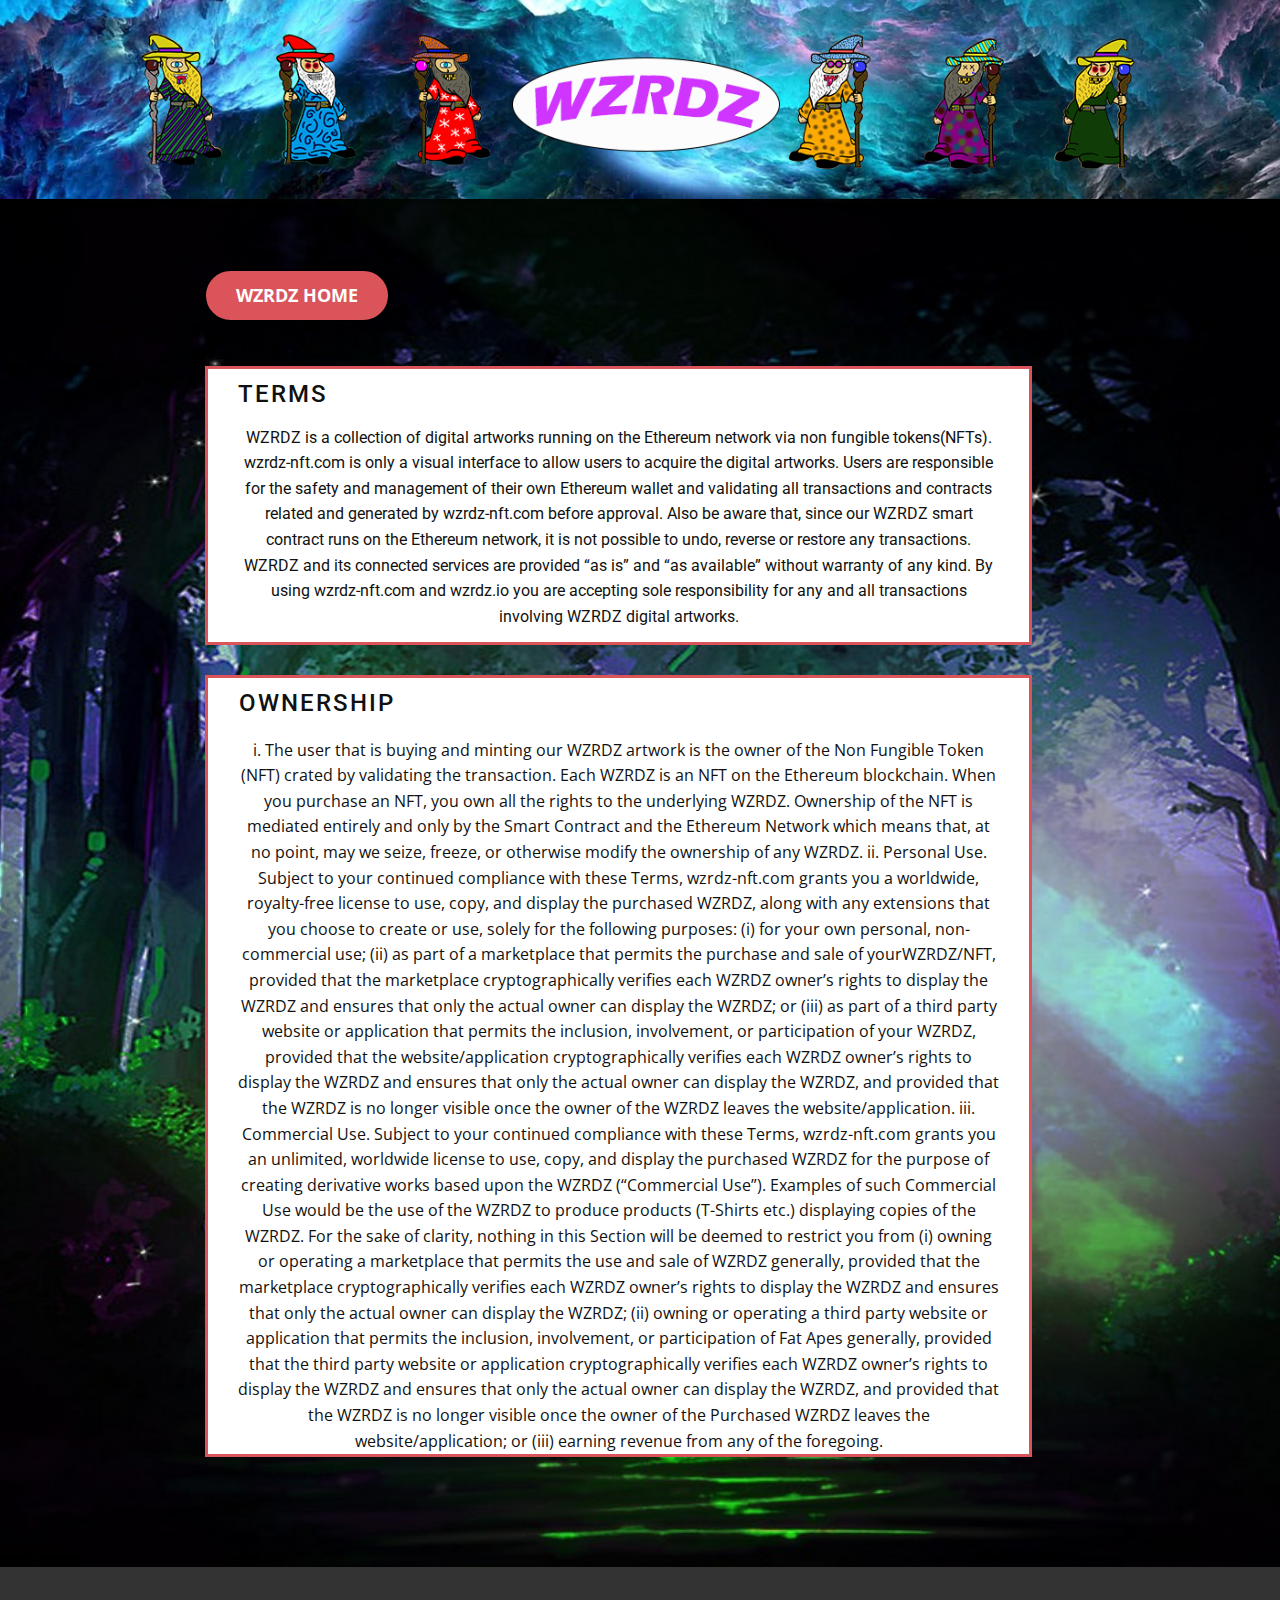
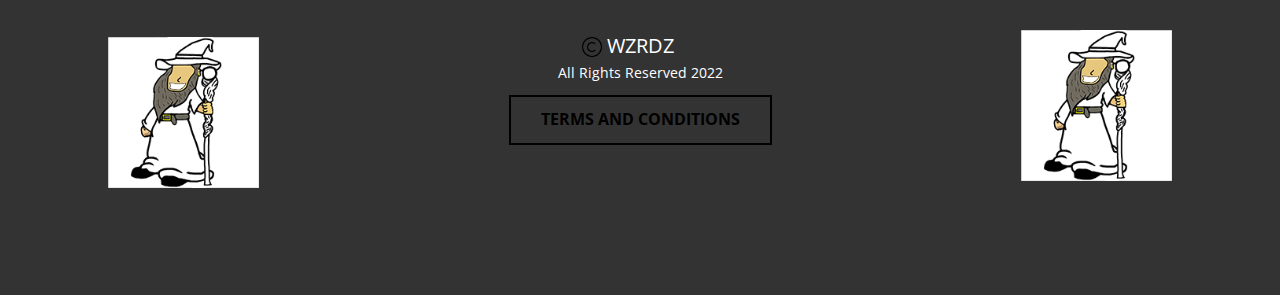
==== Terms-and-Conditions.html @ 29d7801a "Add files via upload" ====
<!DOCTYPE html>
<html style="font-size: 16px;">
  <head>
    <meta name="viewport" content="width=device-width, initial-scale=1.0">
    <meta charset="utf-8">
    <meta name="keywords" content="">
    <meta name="description" content="Home of the WZRDZ NFT collection.">
    <meta name="page_type" content="np-template-header-footer-from-plugin">
    <title>Terms and Conditions</title>
    <link rel="stylesheet" href="nicepage.css" media="screen">
<link rel="stylesheet" href="Terms-and-Conditions.css" media="screen">
    <script class="u-script" type="text/javascript" src="jquery.js" defer=""></script>
    <script class="u-script" type="text/javascript" src="nicepage.js" defer=""></script>
    <link rel="icon" href="images/favicon1.png">
    <link id="u-theme-google-font" rel="stylesheet" href="https://fonts.googleapis.com/css?family=Roboto:100,100i,300,300i,400,400i,500,500i,700,700i,900,900i|Open+Sans:300,300i,400,400i,600,600i,700,700i,800,800i">
    
    
    <script type="application/ld+json">{
		"@context": "http://schema.org",
		"@type": "Organization",
		"name": "WZRDZ - NFT"
}</script>
    <meta name="theme-color" content="#478ac9">
    <meta property="og:title" content="Terms and Conditions">
    <meta property="og:description" content="Home of the WZRDZ NFT collection.">
    <meta property="og:type" content="website">
  </head>
  <body class="u-body"><header class="u-clearfix u-header u-image u-header" id="sec-e97d" data-image-width="1400" data-image-height="400"><div class="u-align-left u-clearfix u-sheet u-sheet-1"></div></header>
    <section class="u-align-center u-clearfix u-image u-section-1" id="sec-d2c5" data-image-width="1920" data-image-height="1200">
      <div class="u-clearfix u-sheet u-sheet-1">
        <a href="WZRDZ.html" data-page-id="394724669" class="u-border-2 u-border-black u-border-hover-grey-15 u-btn u-btn-round u-button-style u-palette-2-base u-radius-42 u-btn-1">WZRDZ HOME<span style="font-weight: 700;"></span>
        </a>
        <div class="u-border-3 u-border-palette-2-base u-container-style u-group u-white u-group-1">
          <div class="u-container-layout u-container-layout-1">
            <h6 class="u-align-center u-text u-text-1">TERMS</h6>
            <h2 class="u-align-center u-text u-text-2"> WZRDZ is a collection of digital artworks running on the Ethereum network via non fungible tokens(NFTs). wzrdz-nft.com is only a visual interface to allow users to acquire the digital artworks. Users are responsible for the safety and management of their own Ethereum wallet and validating all transactions and contracts related and generated by wzrdz-nft.com before approval. Also be aware that, since our WZRDZ smart contract runs on the Ethereum network, it is not possible to undo, reverse or restore any transactions. WZRDZ and its connected services are provided “as is” and “as available” without warranty of any kind. By using wzrdz-nft.com and wzrdz.io you are accepting sole responsibility for any and all transactions involving WZRDZ digital artworks.</h2>
          </div>
        </div>
        <div class="u-border-3 u-border-palette-2-base u-container-style u-group u-white u-group-2">
          <div class="u-container-layout u-container-layout-2">
            <h6 class="u-align-center u-text u-text-3">OWNERSHIP</h6>
            <p class="u-align-center u-text u-text-4">i. The user that is buying and minting our WZRDZ artwork is the owner of the Non Fungible Token (NFT) crated by validating the transaction. Each WZRDZ is an NFT on the Ethereum blockchain. When you purchase an NFT, you own all the rights to the underlying WZRDZ. Ownership of the NFT is mediated entirely and only by the Smart Contract and the Ethereum Network which means that, at no point, may we seize, freeze, or otherwise modify the ownership of any WZRDZ. ii. Personal Use. Subject to your continued compliance with these Terms, wzrdz-nft.com grants you a worldwide, royalty-free license to use, copy, and display the purchased WZRDZ, along with any extensions that you choose to create or use, solely for the following purposes: (i) for your own personal, non-commercial use; (ii) as part of a marketplace that permits the purchase and sale of yourWZRDZ/NFT, provided that the marketplace cryptographically verifies each WZRDZ owner’s rights to display the WZRDZ and ensures that only the actual owner can display the WZRDZ; or (iii) as part of a third party website or application that permits the inclusion, involvement, or participation of your WZRDZ, provided that the website/application cryptographically verifies each WZRDZ owner’s rights to display the WZRDZ and ensures that only the actual owner can display the WZRDZ, and provided that the WZRDZ is no longer visible once the owner of the WZRDZ leaves the website/application. iii. Commercial Use. Subject to your continued compliance with these Terms, wzrdz-nft.com grants you an unlimited, worldwide license to use, copy, and display the purchased WZRDZ for the purpose of creating derivative works based upon the WZRDZ (“Commercial Use”). Examples of such Commercial Use would be the use of the WZRDZ to produce products (T-Shirts etc.) displaying copies of the WZRDZ. For the sake of clarity, nothing in this Section will be deemed to restrict you from (i) owning or operating a marketplace that permits the use and sale of WZRDZ generally, provided that the marketplace cryptographically verifies each WZRDZ owner’s rights to display the WZRDZ and ensures that only the actual owner can display the WZRDZ; (ii) owning or operating a third party website or application that permits the inclusion, involvement, or participation of Fat Apes generally, provided that the third party website or application cryptographically verifies each WZRDZ owner’s rights to display the WZRDZ and ensures that only the actual owner can display the WZRDZ, and provided that the WZRDZ is no longer visible once the owner of the Purchased WZRDZ leaves the website/application; or (iii) earning revenue from any of the foregoing.</p>
          </div>
        </div>
      </div>
    </section>
    
    
    <footer class="u-align-center u-clearfix u-footer u-grey-80 u-footer" id="sec-9718"><div class="u-clearfix u-sheet u-sheet-1">
        <p class="u-small-text u-text u-text-variant u-text-1">
          <span style="font-size: 1.25rem;">WZRDZ</span>
          <br>All Rights Reserved 2022
        </p><span class="u-file-icon u-icon u-icon-1"><img src="images/2088619.png" alt=""></span>
        <img class="u-hidden-xs u-image u-image-default u-preserve-proportions u-image-1" src="images/192.png" alt="" data-image-width="192" data-image-height="192">
        <img class="u-image u-image-default u-preserve-proportions u-image-2" src="images/192.png" alt="" data-image-width="192" data-image-height="192">
        <a href="Terms-and-Conditions.html" data-page-id="707819639" class="u-border-2 u-border-black u-btn u-button-style u-hover-black u-none u-text-black u-text-hover-white u-btn-1">TERMS AND CONDITIONS</a>
      </div></footer>
  </body>
</html>
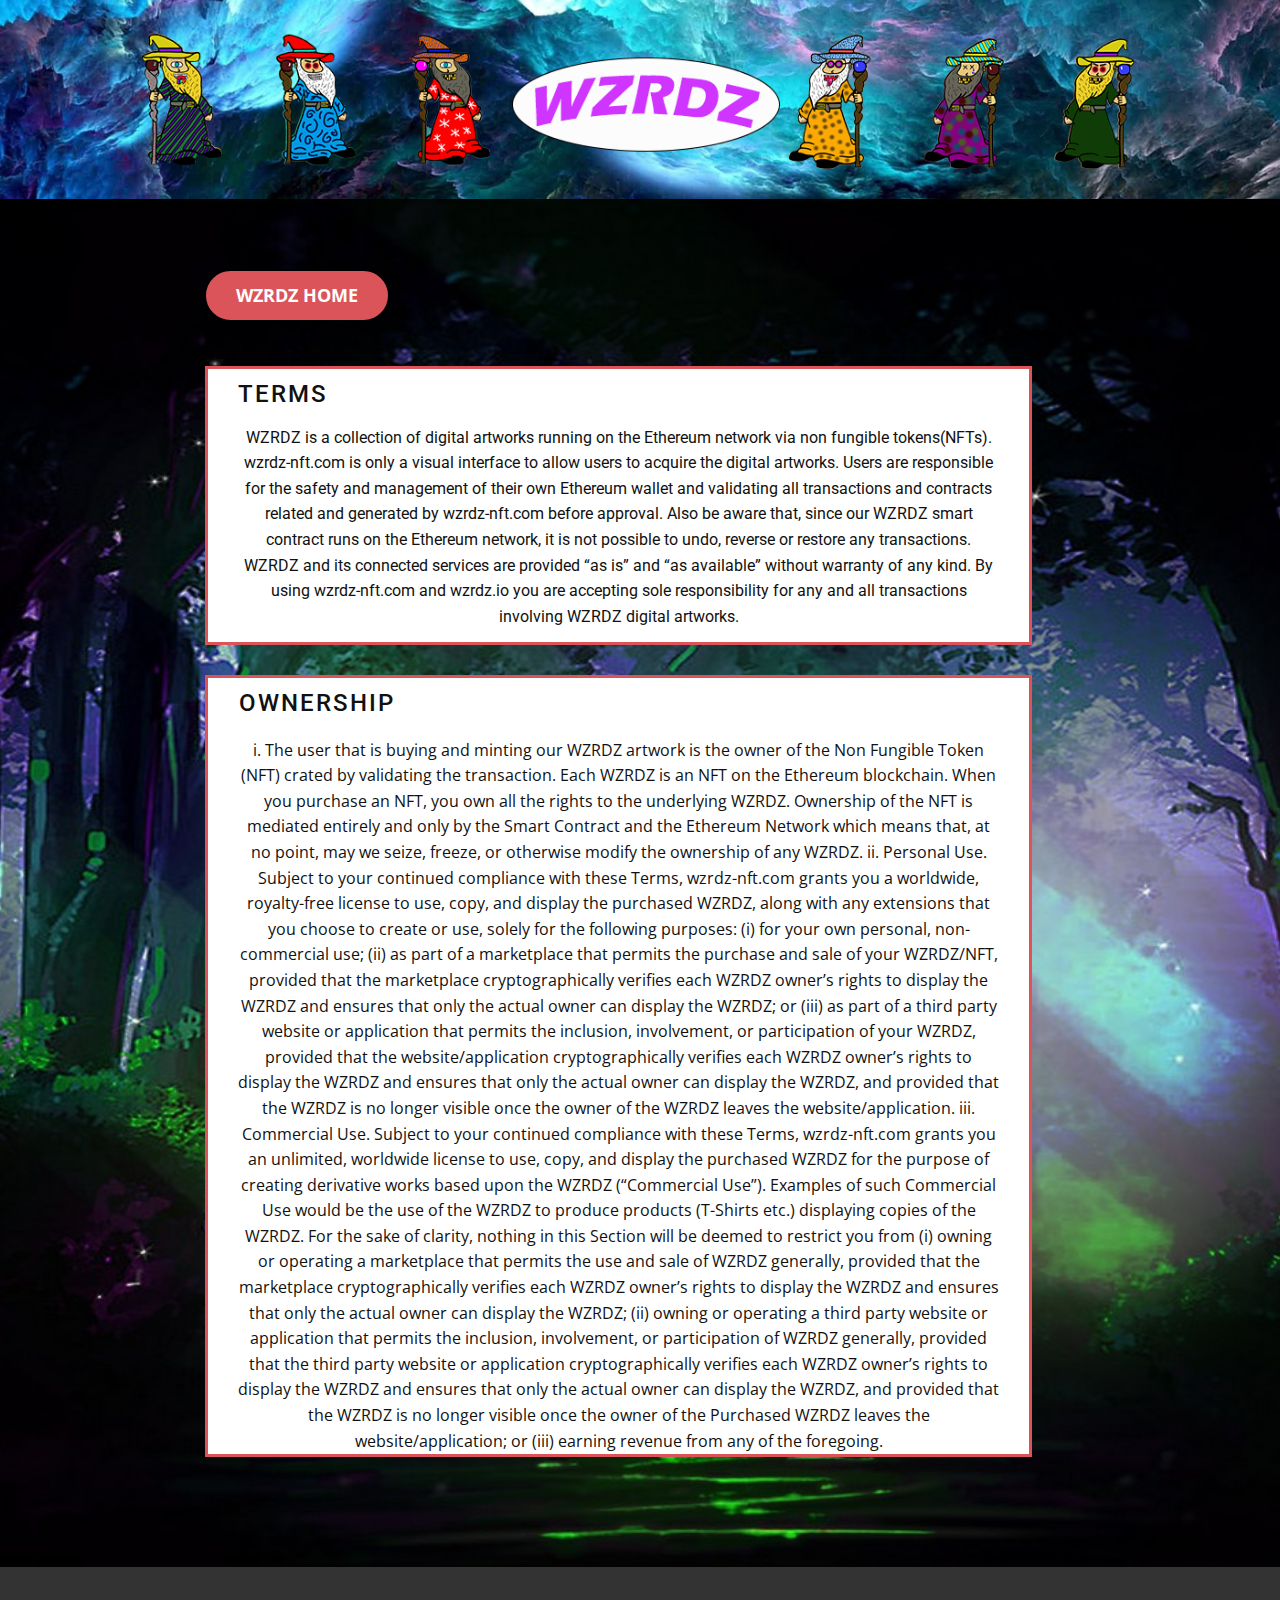
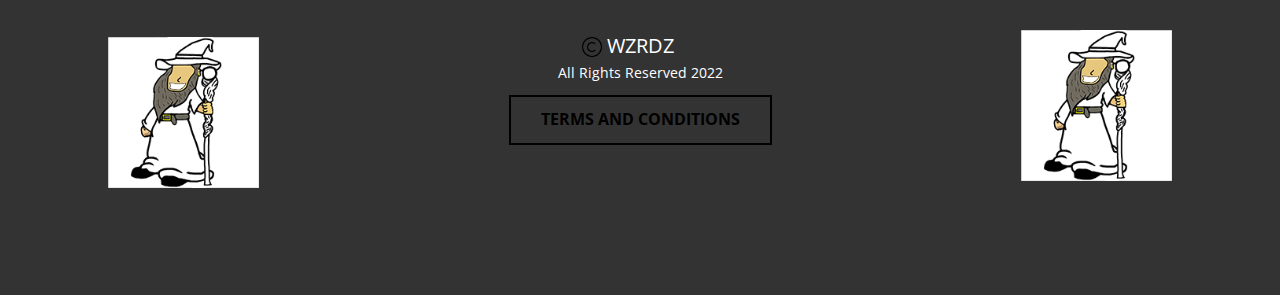
==== commit 68b3f44c: "Update Terms-and-Conditions.html" ====
--- a/Terms-and-Conditions.html
+++ b/Terms-and-Conditions.html
@@ -39,7 +39,7 @@
         <div class="u-border-3 u-border-palette-2-base u-container-style u-group u-white u-group-2">
           <div class="u-container-layout u-container-layout-2">
             <h6 class="u-align-center u-text u-text-3">OWNERSHIP</h6>
-            <p class="u-align-center u-text u-text-4">i. The user that is buying and minting our WZRDZ artwork is the owner of the Non Fungible Token (NFT) crated by validating the transaction. Each WZRDZ is an NFT on the Ethereum blockchain. When you purchase an NFT, you own all the rights to the underlying WZRDZ. Ownership of the NFT is mediated entirely and only by the Smart Contract and the Ethereum Network which means that, at no point, may we seize, freeze, or otherwise modify the ownership of any WZRDZ. ii. Personal Use. Subject to your continued compliance with these Terms, wzrdz-nft.com grants you a worldwide, royalty-free license to use, copy, and display the purchased WZRDZ, along with any extensions that you choose to create or use, solely for the following purposes: (i) for your own personal, non-commercial use; (ii) as part of a marketplace that permits the purchase and sale of yourWZRDZ/NFT, provided that the marketplace cryptographically verifies each WZRDZ owner’s rights to display the WZRDZ and ensures that only the actual owner can display the WZRDZ; or (iii) as part of a third party website or application that permits the inclusion, involvement, or participation of your WZRDZ, provided that the website/application cryptographically verifies each WZRDZ owner’s rights to display the WZRDZ and ensures that only the actual owner can display the WZRDZ, and provided that the WZRDZ is no longer visible once the owner of the WZRDZ leaves the website/application. iii. Commercial Use. Subject to your continued compliance with these Terms, wzrdz-nft.com grants you an unlimited, worldwide license to use, copy, and display the purchased WZRDZ for the purpose of creating derivative works based upon the WZRDZ (“Commercial Use”). Examples of such Commercial Use would be the use of the WZRDZ to produce products (T-Shirts etc.) displaying copies of the WZRDZ. For the sake of clarity, nothing in this Section will be deemed to restrict you from (i) owning or operating a marketplace that permits the use and sale of WZRDZ generally, provided that the marketplace cryptographically verifies each WZRDZ owner’s rights to display the WZRDZ and ensures that only the actual owner can display the WZRDZ; (ii) owning or operating a third party website or application that permits the inclusion, involvement, or participation of Fat Apes generally, provided that the third party website or application cryptographically verifies each WZRDZ owner’s rights to display the WZRDZ and ensures that only the actual owner can display the WZRDZ, and provided that the WZRDZ is no longer visible once the owner of the Purchased WZRDZ leaves the website/application; or (iii) earning revenue from any of the foregoing.</p>
+            <p class="u-align-center u-text u-text-4">i. The user that is buying and minting our WZRDZ artwork is the owner of the Non Fungible Token (NFT) crated by validating the transaction. Each WZRDZ is an NFT on the Ethereum blockchain. When you purchase an NFT, you own all the rights to the underlying WZRDZ. Ownership of the NFT is mediated entirely and only by the Smart Contract and the Ethereum Network which means that, at no point, may we seize, freeze, or otherwise modify the ownership of any WZRDZ. ii. Personal Use. Subject to your continued compliance with these Terms, wzrdz-nft.com grants you a worldwide, royalty-free license to use, copy, and display the purchased WZRDZ, along with any extensions that you choose to create or use, solely for the following purposes: (i) for your own personal, non-commercial use; (ii) as part of a marketplace that permits the purchase and sale of your WZRDZ/NFT, provided that the marketplace cryptographically verifies each WZRDZ owner’s rights to display the WZRDZ and ensures that only the actual owner can display the WZRDZ; or (iii) as part of a third party website or application that permits the inclusion, involvement, or participation of your WZRDZ, provided that the website/application cryptographically verifies each WZRDZ owner’s rights to display the WZRDZ and ensures that only the actual owner can display the WZRDZ, and provided that the WZRDZ is no longer visible once the owner of the WZRDZ leaves the website/application. iii. Commercial Use. Subject to your continued compliance with these Terms, wzrdz-nft.com grants you an unlimited, worldwide license to use, copy, and display the purchased WZRDZ for the purpose of creating derivative works based upon the WZRDZ (“Commercial Use”). Examples of such Commercial Use would be the use of the WZRDZ to produce products (T-Shirts etc.) displaying copies of the WZRDZ. For the sake of clarity, nothing in this Section will be deemed to restrict you from (i) owning or operating a marketplace that permits the use and sale of WZRDZ generally, provided that the marketplace cryptographically verifies each WZRDZ owner’s rights to display the WZRDZ and ensures that only the actual owner can display the WZRDZ; (ii) owning or operating a third party website or application that permits the inclusion, involvement, or participation of WZRDZ generally, provided that the third party website or application cryptographically verifies each WZRDZ owner’s rights to display the WZRDZ and ensures that only the actual owner can display the WZRDZ, and provided that the WZRDZ is no longer visible once the owner of the Purchased WZRDZ leaves the website/application; or (iii) earning revenue from any of the foregoing.</p>
           </div>
         </div>
       </div>
@@ -56,4 +56,4 @@
         <a href="Terms-and-Conditions.html" data-page-id="707819639" class="u-border-2 u-border-black u-btn u-button-style u-hover-black u-none u-text-black u-text-hover-white u-btn-1">TERMS AND CONDITIONS</a>
       </div></footer>
   </body>
-</html>+</html>
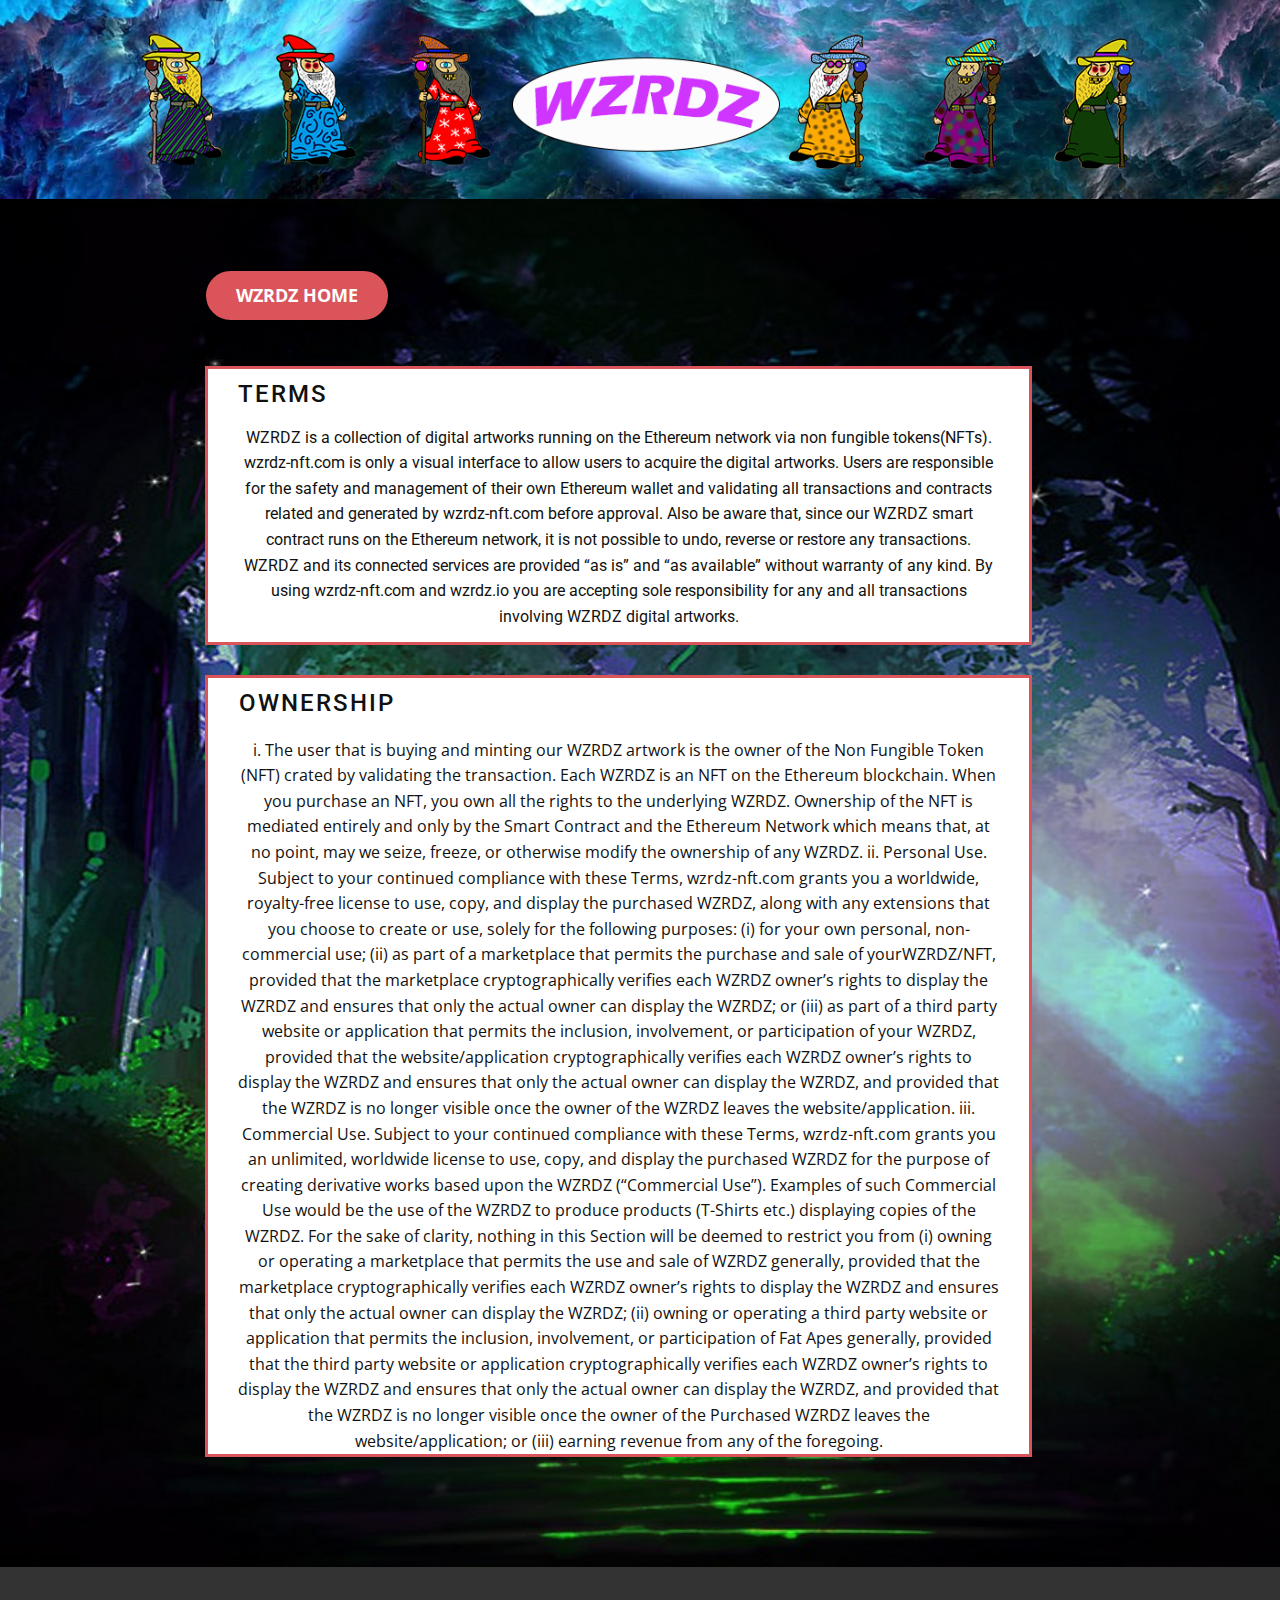
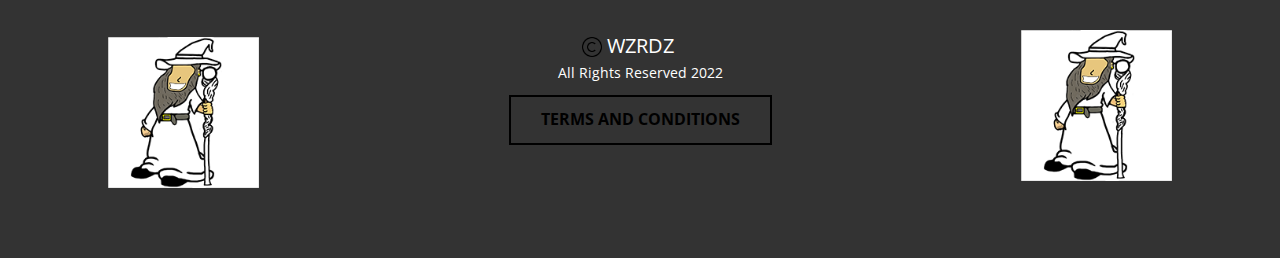
==== commit eeb92ce6: "Add files via upload" ====
--- a/Terms-and-Conditions.html
+++ b/Terms-and-Conditions.html
@@ -39,7 +39,7 @@
         <div class="u-border-3 u-border-palette-2-base u-container-style u-group u-white u-group-2">
           <div class="u-container-layout u-container-layout-2">
             <h6 class="u-align-center u-text u-text-3">OWNERSHIP</h6>
-            <p class="u-align-center u-text u-text-4">i. The user that is buying and minting our WZRDZ artwork is the owner of the Non Fungible Token (NFT) crated by validating the transaction. Each WZRDZ is an NFT on the Ethereum blockchain. When you purchase an NFT, you own all the rights to the underlying WZRDZ. Ownership of the NFT is mediated entirely and only by the Smart Contract and the Ethereum Network which means that, at no point, may we seize, freeze, or otherwise modify the ownership of any WZRDZ. ii. Personal Use. Subject to your continued compliance with these Terms, wzrdz-nft.com grants you a worldwide, royalty-free license to use, copy, and display the purchased WZRDZ, along with any extensions that you choose to create or use, solely for the following purposes: (i) for your own personal, non-commercial use; (ii) as part of a marketplace that permits the purchase and sale of your WZRDZ/NFT, provided that the marketplace cryptographically verifies each WZRDZ owner’s rights to display the WZRDZ and ensures that only the actual owner can display the WZRDZ; or (iii) as part of a third party website or application that permits the inclusion, involvement, or participation of your WZRDZ, provided that the website/application cryptographically verifies each WZRDZ owner’s rights to display the WZRDZ and ensures that only the actual owner can display the WZRDZ, and provided that the WZRDZ is no longer visible once the owner of the WZRDZ leaves the website/application. iii. Commercial Use. Subject to your continued compliance with these Terms, wzrdz-nft.com grants you an unlimited, worldwide license to use, copy, and display the purchased WZRDZ for the purpose of creating derivative works based upon the WZRDZ (“Commercial Use”). Examples of such Commercial Use would be the use of the WZRDZ to produce products (T-Shirts etc.) displaying copies of the WZRDZ. For the sake of clarity, nothing in this Section will be deemed to restrict you from (i) owning or operating a marketplace that permits the use and sale of WZRDZ generally, provided that the marketplace cryptographically verifies each WZRDZ owner’s rights to display the WZRDZ and ensures that only the actual owner can display the WZRDZ; (ii) owning or operating a third party website or application that permits the inclusion, involvement, or participation of WZRDZ generally, provided that the third party website or application cryptographically verifies each WZRDZ owner’s rights to display the WZRDZ and ensures that only the actual owner can display the WZRDZ, and provided that the WZRDZ is no longer visible once the owner of the Purchased WZRDZ leaves the website/application; or (iii) earning revenue from any of the foregoing.</p>
+            <p class="u-align-center u-text u-text-4">i. The user that is buying and minting our WZRDZ artwork is the owner of the Non Fungible Token (NFT) crated by validating the transaction. Each WZRDZ is an NFT on the Ethereum blockchain. When you purchase an NFT, you own all the rights to the underlying WZRDZ. Ownership of the NFT is mediated entirely and only by the Smart Contract and the Ethereum Network which means that, at no point, may we seize, freeze, or otherwise modify the ownership of any WZRDZ. ii. Personal Use. Subject to your continued compliance with these Terms, wzrdz-nft.com grants you a worldwide, royalty-free license to use, copy, and display the purchased WZRDZ, along with any extensions that you choose to create or use, solely for the following purposes: (i) for your own personal, non-commercial use; (ii) as part of a marketplace that permits the purchase and sale of yourWZRDZ/NFT, provided that the marketplace cryptographically verifies each WZRDZ owner’s rights to display the WZRDZ and ensures that only the actual owner can display the WZRDZ; or (iii) as part of a third party website or application that permits the inclusion, involvement, or participation of your WZRDZ, provided that the website/application cryptographically verifies each WZRDZ owner’s rights to display the WZRDZ and ensures that only the actual owner can display the WZRDZ, and provided that the WZRDZ is no longer visible once the owner of the WZRDZ leaves the website/application. iii. Commercial Use. Subject to your continued compliance with these Terms, wzrdz-nft.com grants you an unlimited, worldwide license to use, copy, and display the purchased WZRDZ for the purpose of creating derivative works based upon the WZRDZ (“Commercial Use”). Examples of such Commercial Use would be the use of the WZRDZ to produce products (T-Shirts etc.) displaying copies of the WZRDZ. For the sake of clarity, nothing in this Section will be deemed to restrict you from (i) owning or operating a marketplace that permits the use and sale of WZRDZ generally, provided that the marketplace cryptographically verifies each WZRDZ owner’s rights to display the WZRDZ and ensures that only the actual owner can display the WZRDZ; (ii) owning or operating a third party website or application that permits the inclusion, involvement, or participation of Fat Apes generally, provided that the third party website or application cryptographically verifies each WZRDZ owner’s rights to display the WZRDZ and ensures that only the actual owner can display the WZRDZ, and provided that the WZRDZ is no longer visible once the owner of the Purchased WZRDZ leaves the website/application; or (iii) earning revenue from any of the foregoing.</p>
           </div>
         </div>
       </div>
@@ -56,4 +56,4 @@
         <a href="Terms-and-Conditions.html" data-page-id="707819639" class="u-border-2 u-border-black u-btn u-button-style u-hover-black u-none u-text-black u-text-hover-white u-btn-1">TERMS AND CONDITIONS</a>
       </div></footer>
   </body>
-</html>
+</html>--- a/nicepage.css
+++ b/nicepage.css
@@ -34936,10 +34936,14 @@
 }
 @media (max-width: 1199px) {
   .u-header .u-sheet-1 {
-    min-height: 80px;
-  }
-}
-
+    min-height: 115px;
+  }
+}
+@media (max-width: 991px) {
+  .u-header .u-sheet-1 {
+    min-height: 109px;
+  }
+}
 @media (max-width: 767px) {
   .u-header .u-sheet-1 {
     min-height: 95px;
@@ -34955,7 +34959,7 @@
 }
 
 .u-footer .u-sheet-1 {
-  min-height: 328px;
+  min-height: 291px;
 }
 
 .u-footer .u-text-1 {
